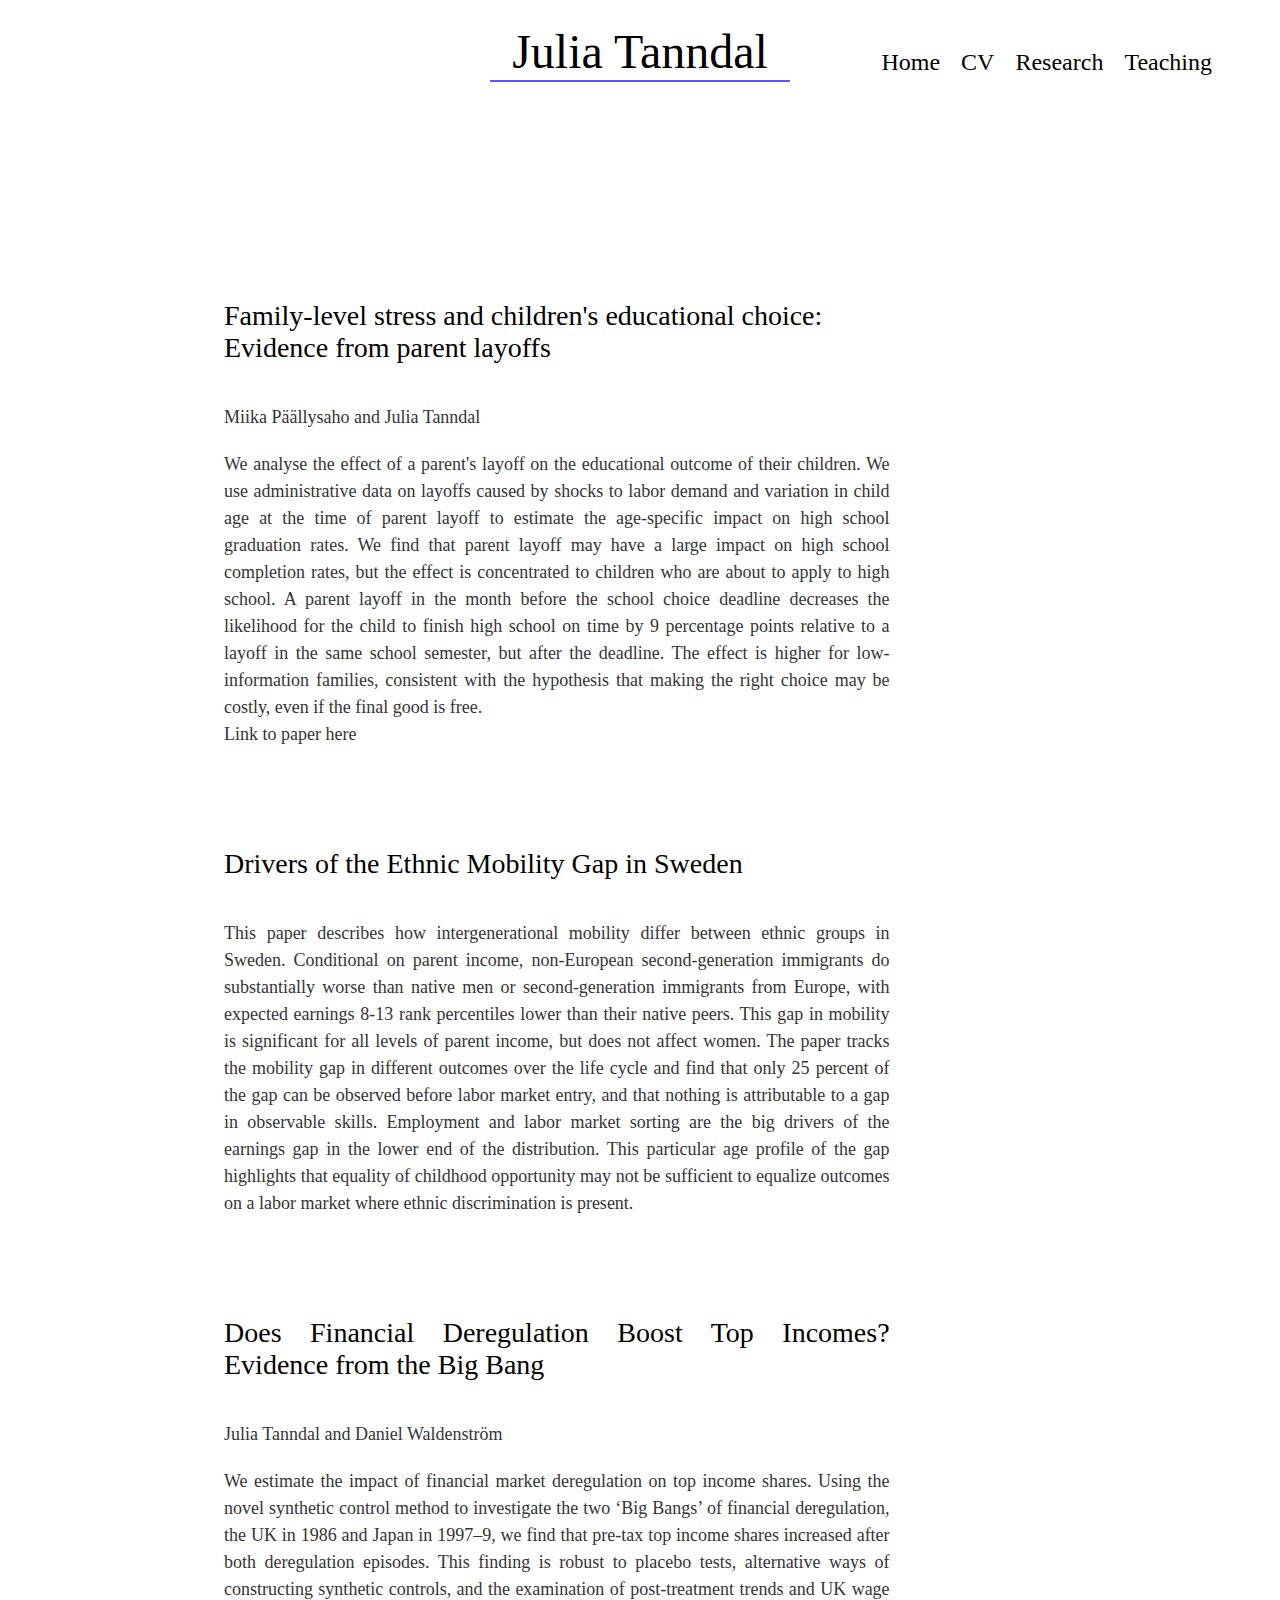
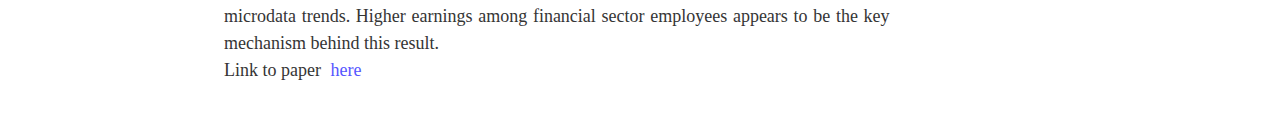
==== research.html @ 0c8aeaa5 "added menu for small screens to reasearch and teaching" ====
<!DOCTYPE html>
<html>
<head>
    <meta charset="utf-8" />
    <link rel="stylesheet" href="/style.css" />
</head>
<body style="margin: 0px;">
    <header>
        <div id="header-container" class="header-container-before">
            <div id="header-background"></div>
            <div id="hamburger-icon" class="hamburger-icon">
                <span></span>
                <span></span>
                <span></span>
                <span></span>
                <span></span>
                <span></span>
            </div>
            <a href="/" id="author-name" class="author-name-before"> Julia Tanndal </a>
            <div id="pages-buttons" class="pages-buttons-before">
                <div class="page-button">
                    <a href="/"> Home </a>
                </div>
                <div class="page-button">
                    <a href="/CV Julia Tanndal Jan19.pdf" target="_blank"> CV </a>
                </div>
                <div class="page-button">
                    <a href="/research"> Research </a>
                </div>
                <div class="page-button">
                    <a href="/teaching"> Teaching </a>
                </div>
            </div>
        </div>
        <div id="header-border">
            <div id="header-border-visible" class="header-border-before"></div>
        </div>
    </header>
    <main>
        <div class="content">
            <div class="top-padding"></div>
            <div class="research-title research-text">
                Family-level stress and children's educational choice: 
                <br>
                Evidence from parent layoffs
            </div>
            <div class="abstract-text body-text ">
                Miika Päällysaho and Julia Tanndal
            </div>
            <div class="abstract-text body-text research-text">
We analyse the effect of a parent's layoff on the educational outcome of their children. We use administrative data on layoffs caused by shocks to labor demand and variation in child age at the time of parent layoff to estimate the age-specific impact on high school graduation rates. We find that parent layoff may have a large impact on high school completion rates, but the effect is concentrated to children who are about to apply to high school. A parent layoff in the month before the school choice deadline decreases the likelihood for the child to finish high school on time by 9 percentage points relative to a layoff in the same school semester, but after the deadline. The effect is higher for low-information families, consistent with the hypothesis that making the right choice may be costly, even if the final good is free.
           
           <br>
            Link to paper here
            </div>
        <div class="research-title research-text">
                Drivers of the Ethnic Mobility Gap in Sweden
            </div>
            <div class="abstract-text body-text research-text">
            This paper describes how intergenerational mobility differ between ethnic groups in Sweden. Conditional on parent income, non-European second-generation immigrants do substantially worse than native men or second-generation immigrants from Europe, with expected earnings 8-13 rank percentiles lower than their native peers. This gap in mobility is significant for all levels of parent income, but does not affect women. The paper tracks the mobility gap in different outcomes over the life cycle and find that only 25 percent of the gap can be observed before labor market entry, and that nothing is attributable to a gap in observable skills. Employment and labor market sorting are the big drivers of the earnings gap in the lower end of the distribution. This particular age profile of the gap highlights that equality of childhood opportunity may not be sufficient to equalize outcomes on a labor market where ethnic discrimination is present.
            </div>
            <div class="research-title research-text">
                Does Financial Deregulation Boost Top Incomes? Evidence from the Big Bang

            </div>
            <div class="abstract-text body-text ">
                Julia Tanndal and Daniel Waldenström
            </div>
            <div class="abstract-text body-text research-text">
            We estimate the impact of financial market deregulation on top income shares. Using the novel synthetic control method to investigate the two ‘Big Bangs’ of financial deregulation, the UK in 1986 and Japan in 1997–9, we find that pre‐tax top income shares increased after both deregulation episodes. This finding is robust to placebo tests, alternative ways of constructing synthetic controls, and the examination of post‐treatment trends and UK wage microdata trends. Higher earnings among financial sector employees appears to be the key mechanism behind this result.
            <br>
            Link to paper <a href="https://doi.org/10.1111/ecca.12247" target="_blank" class="body-text paper-link">here</a>
        </div>
        </div>
    </main>

    <footer>
        <script src="header.js"></script>
    </footer>
</body>


</html>
---- style.css ----
body {
    width: 100%;
    margin: 0px;
}

#header-container {
    background-color: #ffffff;
    padding-top: 24px;
    position: fixed;
    width: 100%;
    z-index: 100;
    display: flex;
}

.header-container-before {
    transition: all 0.1s ease-in 0.0s;
    padding-bottom: 24px;
}

.header-container-after {
    padding-bottom: 0px;
    height: 31px;
    transition: all 0.1s ease-in 0.1s;
}

#header-border {
    position: fixed;
    width: 100%;
    height: 2px;
    top: 80px;
    z-index: 101;
}

#header-border-visible {
    background-color: #5656ff;
    margin-left: auto;
    margin-right: auto;
    height: 100%;
    position: relative;
    z-index: 4;
}

.header-border-before {
    width: 300px;
    top: 0px;
    transition: width 0.3s ease, top 0.1s ease-in 0.0s;
}

.header-border-after {
    width: 100%;
    top: -25px;
    transition: width 0.3s ease 0.0s, top 0.1s ease-in 0.1s;
}

#author-name {
    text-decoration: none;
    color: black;
    display: block;
    transition: all 0.3s ease 0.0s;
    z-index: 4;
}

.author-name-before {
    font-size: 48px;
    text-align: center;
    width: 300px;
    margin-left: auto;
    margin-right: auto;
}

.author-name-after {
    font-size: 24px;
    width: 100%;
    margin-left: auto;
    margin-right: auto;
    text-align: left;
    margin-left: 105px;
}

.pages-buttons-before{
    bottom: 24px;
}

.pages-buttons-after{
    bottom: 0px;
}

.page-button {
    padding: 3px;
    padding-right: 18px;
    align-self: center;
}
a { 
    text-decoration: none; font-size: 24px; color: black;
}
a:hover{
    color: gray; 
}

@media screen and (min-width: 1125px) {
    .content {
        width: 65%;
        margin-left: auto;
        margin-right: auto;
    }

    .about-author {
        padding-top: 90px;
        display: flex;
        width: 100%;
    }

    #pages-buttons { position: absolute; right: 50px; display: flex; }

}

@media screen and (max-width: 1125px) {
    .content {
        width: 90%;
        margin-left: auto;
        margin-right: auto;
    }

    .about-author {
        padding-top: 90px;
        display: flex;
        width: 100%;
        flex-direction: column;
    }


    #header-background { height: 80px; width: 100%; background-color: #ffffff; z-index: 3; position: absolute; top: -24px; }

    #hamburger-icon { display: flex !important; }

    #pages-buttons {
        display: flex;
        position: absolute;
        left: 0px;
        padding-left: 25px;
        top: -200px;
        padding-top: 25px;
        transition: top 1s ease 0s;
        flex-direction: column;
        z-index: 0;
        background-color: #ffffff;
        height: 145px;
    }

    .pages-buttons-after { bottom: 0px; border-right: 2px solid #5656ff; }
}

@media screen and (max-width: 750px)
{
    .yAxisMarker { font-family: 'Palatino'; font-size: 12px; }

    .yAxisText { font-family: 'Palatino'; font-size: 18px; }

    .xAxisMarker { font-family: 'Palatino'; font-size: 12px; }

    .xAxisText { font-family: 'Palatino'; font-size: 18px; }
    .graphTitle { font-family: 'Palatino'; font-size: 28px; }
    #graph-container { display: flex; flex-direction: column; position: relative; bottom: 160px; right: 250px; width: 500px; height: 350px; background-color: white; }
}
@media screen and (min-width: 751px)
{
    .yAxisMarker { font-family: 'Palatino'; font-size: 14px; }

    .yAxisText { font-family: 'Palatino'; font-size: 24px; }

    .xAxisMarker { font-family: 'Palatino'; font-size: 14px; }

    .xAxisText { font-family: 'Palatino'; font-size: 24px; }
    .graphTitle { font-family: 'Palatino'; font-size: 32px; }
    #graph-container { display: flex; flex-direction: column; position: relative; bottom: 260px; right: 350px; width: 700px; height: 495px; background-color: white; }
}

.author-portrait {
    flex: 1;
}

.about-author-text {
    padding-top: 10px;
    flex: 2;
    margin-left: 10px;
    margin-top: 20px;
}

.image {
    width: 400px;
}

.abstract {
    margin-top: 150px;
}

.title {
    font-family: 'Palatino', serif;
    font-size: 28px;
    text-align: center;
}

.subtitle {
    font-size: 30px;
}

.abstract-text {
    padding-top: 20px;
}

.body-text {
    font-family: 'Palatino', serif;
    text-align: justify;
    line-height: 1.5;
    font-size: 18px;
    color: #353535;
    z-index: 2;
}

#graph-placeholder {
    margin-top: 500px;
    width: 1px;
    height: 1px;
    position: sticky;
    top: 50%;
    left: 50%;
    z-index: -10;
    margin-bottom: 400px;
}


#graph-left {
    width: 130px;
    height: 100%;
}

#graph-bot {
    width: 100%;
    height: 80px;
}

.graph-right {
    width: 50px;
}

.graph-middle {
    display: flex;
    flex-direction: row;
    width: 100%;
    height: 90%;
}

#graph-top {
    height: 70px;
}

.graph-middle-bot {
    height: 70px;
}

.graph {
    width: 100%;
    height: 100%;
}

.graph-overlay-text {
    width: 700px;
    background-color: white;
    z-index: 50;
    margin-left: auto;
    margin-right: auto;
}

.graph-text-divider {
    padding: 300px;
}

.paper-link-container{
    display: flex;
    margin-left: auto;
    margin-right: auto;
    width: 190px;
    margin-bottom: 20px;
}

.paper-link { 
    display: inline;
    text-align: center;
    padding-left: 5px;
    color: #5656ff;
    cursor: pointer;
}

.paper-link:hover{
    color: #7676ff; 
}

.top-padding{
    padding-top: 250px;
}

.research-text{
    text-align: justify !important;
    margin-right: 20%;
    padding-bottom: 50px;
}


.research-title {
    font-family: 'Palatino', serif;
    font-size: 28px;
    text-align: Left;
    padding-top: 50px;
    padding-bottom: 20px;
}

#hamburger-icon{
    display: none;
}

.hamburger-icon { 
    height: 35px; 
    width: 53px;
    position: absolute; 
    left: 7px;
    top: 5px;
    cursor: pointer;
    z-index: 4;
    top: 16px;
}

.hamburger-icon.clicked{
    width: 53px;
    height: 40px;
}

.hamburger-icon > span { 
    width: 30px;
    height: 5px;
    background-color: #000000;
    border-radius: 3px;
    -webkit-transition: .25s ease-in-out;
    -moz-transition: .25s ease-in-out;
    -o-transition: .25s ease-in-out;
    transition: .25s ease-in-out;
    position: absolute;
}
.hamburger-icon span:nth-child(odd) {
    left: 0px;
}
.hamburger-icon span:nth-child(even) {
    left: 22px;
}
.hamburger-icon span:nth-child(-n+2) { 
    top: 0px;
}
.hamburger-icon span:nth-child(n+3):nth-child(-n+4) { 
    top: 12px;
}
.hamburger-icon span:nth-child(n+5):nth-child(-n+6) { 
    top: 24px;
}
#hamburger-icon.clicked span:nth-child(1), #hamburger-icon.clicked span:nth-child(6) { 
    -webkit-transform: rotate(45deg);
    -moz-transform: rotate(45deg);
    -o-transform: rotate(45deg);
    transform: rotate(45deg);
}
#hamburger-icon.clicked span:nth-child(2), #hamburger-icon.clicked span:nth-child(5) {
    -webkit-transform: rotate(-45deg);
    -moz-transform: rotate(-45deg);
    -o-transform: rotate(-45deg);
    transform: rotate(-45deg);
}
#hamburger-icon.clicked span:nth-child(1) {
    left: 5px;
    top: 7px;
}
#hamburger-icon.clicked span:nth-child(2) {
    left: calc(50% - 5px);
    top: 7px;
}

#hamburger-icon.clicked span:nth-child(3) { 
    left: -50%;
    opacity: 0;
}

#hamburger-icon.clicked span:nth-child(4) { 
    left: 100%;
    opacity: 0;
}

#hamburger-icon.clicked span:nth-child(5) { 
    left: 5px;
    top: 24px;
}

#hamburger-icon.clicked span:nth-child(6) { 
    left: calc(50% - 5px);
    top: 24px; 
}
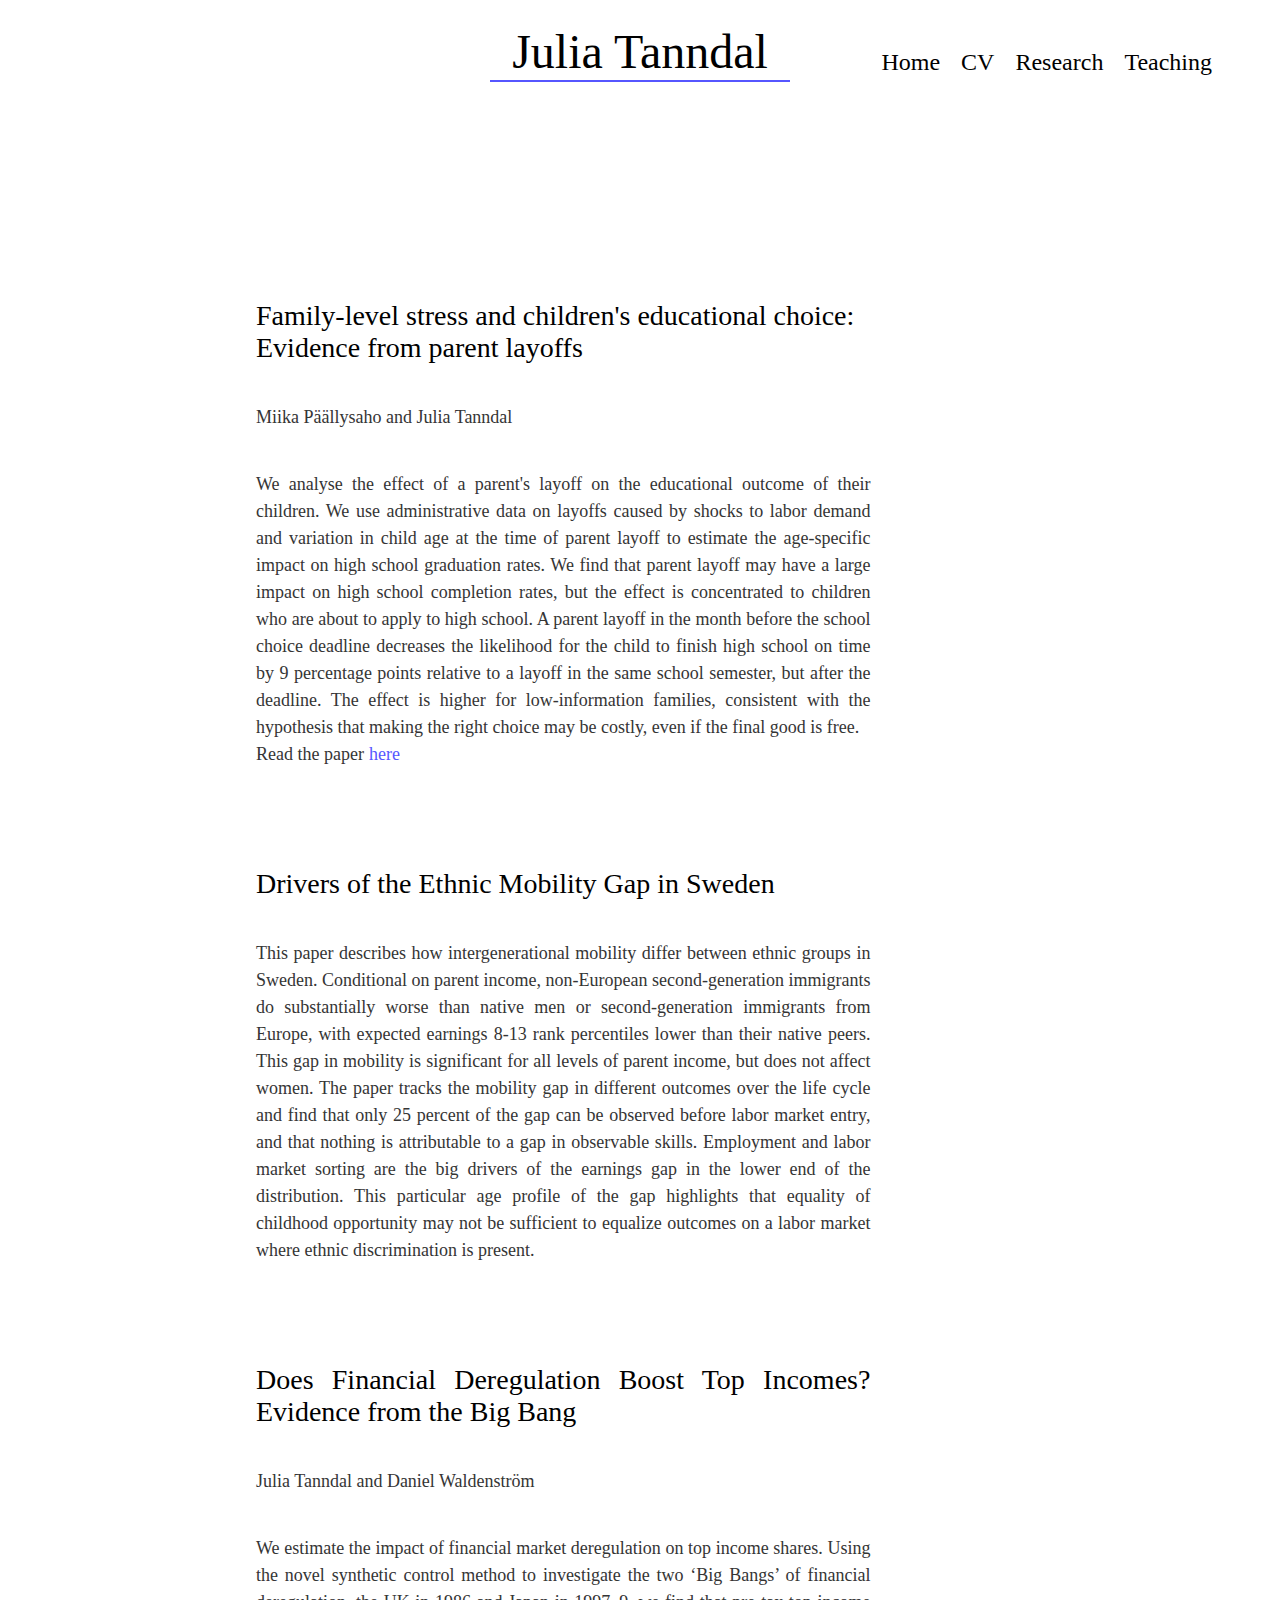
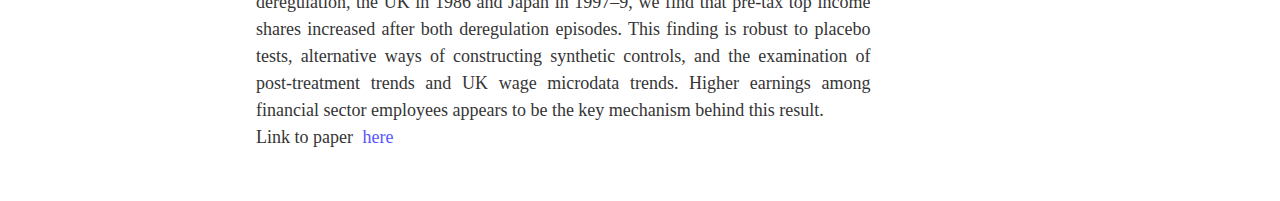
==== commit 1bf20674: "Add JMP" ====
--- a/research.html
+++ b/research.html
@@ -22,13 +22,13 @@
                     <a href="/"> Home </a>
                 </div>
                 <div class="page-button">
-                    <a href="/CV Julia Tanndal Jan19.pdf" target="_blank"> CV </a>
+                    <a href="/CV.pdf" target="_blank"> CV </a>
                 </div>
                 <div class="page-button">
-                    <a href="/research"> Research </a>
+                    <a href="/research.html"> Research </a>
                 </div>
                 <div class="page-button">
-                    <a href="/teaching"> Teaching </a>
+                    <a href="/teaching.html"> Teaching </a>
                 </div>
             </div>
         </div>
@@ -49,9 +49,9 @@
             </div>
             <div class="abstract-text body-text research-text">
 We analyse the effect of a parent's layoff on the educational outcome of their children. We use administrative data on layoffs caused by shocks to labor demand and variation in child age at the time of parent layoff to estimate the age-specific impact on high school graduation rates. We find that parent layoff may have a large impact on high school completion rates, but the effect is concentrated to children who are about to apply to high school. A parent layoff in the month before the school choice deadline decreases the likelihood for the child to finish high school on time by 9 percentage points relative to a layoff in the same school semester, but after the deadline. The effect is higher for low-information families, consistent with the hypothesis that making the right choice may be costly, even if the final good is free.
-           
            <br>
-            Link to paper here
+           Read the paper<a href="/JMP.pdf" target="_blank" class="body-text abstract-text paper-link">here</a>
+
             </div>
         <div class="research-title research-text">
                 Drivers of the Ethnic Mobility Gap in Sweden
--- a/style.css
+++ b/style.css
@@ -99,7 +99,7 @@
 
 @media screen and (min-width: 1125px) {
     .content {
-        width: 65%;
+        width: 60%;
         margin-left: auto;
         margin-right: auto;
     }
@@ -161,6 +161,7 @@
     .xAxisText { font-family: 'Palatino'; font-size: 18px; }
     .graphTitle { font-family: 'Palatino'; font-size: 28px; }
     #graph-container { display: flex; flex-direction: column; position: relative; bottom: 160px; right: 250px; width: 500px; height: 350px; background-color: white; }
+    .graph-overlay-text { width: 500px; background-color: white; z-index: 50; margin-left: auto; margin-right: auto; }
 }
 @media screen and (min-width: 751px)
 {
@@ -173,6 +174,7 @@
     .xAxisText { font-family: 'Palatino'; font-size: 24px; }
     .graphTitle { font-family: 'Palatino'; font-size: 32px; }
     #graph-container { display: flex; flex-direction: column; position: relative; bottom: 260px; right: 350px; width: 700px; height: 495px; background-color: white; }
+    .graph-overlay-text { width: 700px; background-color: white; z-index: 50; margin-left: auto; margin-right: auto; }
 }
 
 .author-portrait {
@@ -184,14 +186,16 @@
     flex: 2;
     margin-left: 10px;
     margin-top: 20px;
+    font-size: 20px;
 }
 
 .image {
-    width: 400px;
+    width: 300px;
 }
 
 .abstract {
     margin-top: 150px;
+
 }
 
 .title {
@@ -201,11 +205,12 @@
 }
 
 .subtitle {
-    font-size: 30px;
+    font-size: 26px;
 }
 
 .abstract-text {
     padding-top: 20px;
+    padding-bottom: 20px;
 }
 
 .body-text {
@@ -218,14 +223,12 @@
 }
 
 #graph-placeholder {
-    margin-top: 500px;
     width: 1px;
     height: 1px;
-    position: sticky;
-    top: 50%;
-    left: 50%;
-    z-index: -10;
-    margin-bottom: 400px;
+    margin-top: 250px;
+    margin-bottom: 250px;
+    margin-left: auto;
+    margin-right: auto;
 }
 
 
@@ -263,24 +266,18 @@
     height: 100%;
 }
 
-.graph-overlay-text {
-    width: 700px;
-    background-color: white;
-    z-index: 50;
-    margin-left: auto;
-    margin-right: auto;
-}
-
 .graph-text-divider {
-    padding: 300px;
+    padding-top: 800px;
 }
 
 .paper-link-container{
     display: flex;
+    text-align: justify;
     margin-left: auto;
     margin-right: auto;
     width: 190px;
     margin-bottom: 20px;
+    padding-bottom: 20px;
 }
 
 .paper-link { 
@@ -291,6 +288,7 @@
     cursor: pointer;
 }
 
+
 .paper-link:hover{
     color: #7676ff; 
 }
@@ -299,10 +297,12 @@
     padding-top: 250px;
 }
 
-.research-text{
-    text-align: justify !important;
-    margin-right: 20%;
-    padding-bottom: 50px;
+@media screen and (max-width: 740px) {
+    .research-text { text-align: justify !important; padding-bottom: 50px; }
+}
+@media screen and (min-width: 741px)
+{
+    .research-text { text-align: justify !important; margin-right: 20%; padding-bottom: 50px; }
 }
 
 
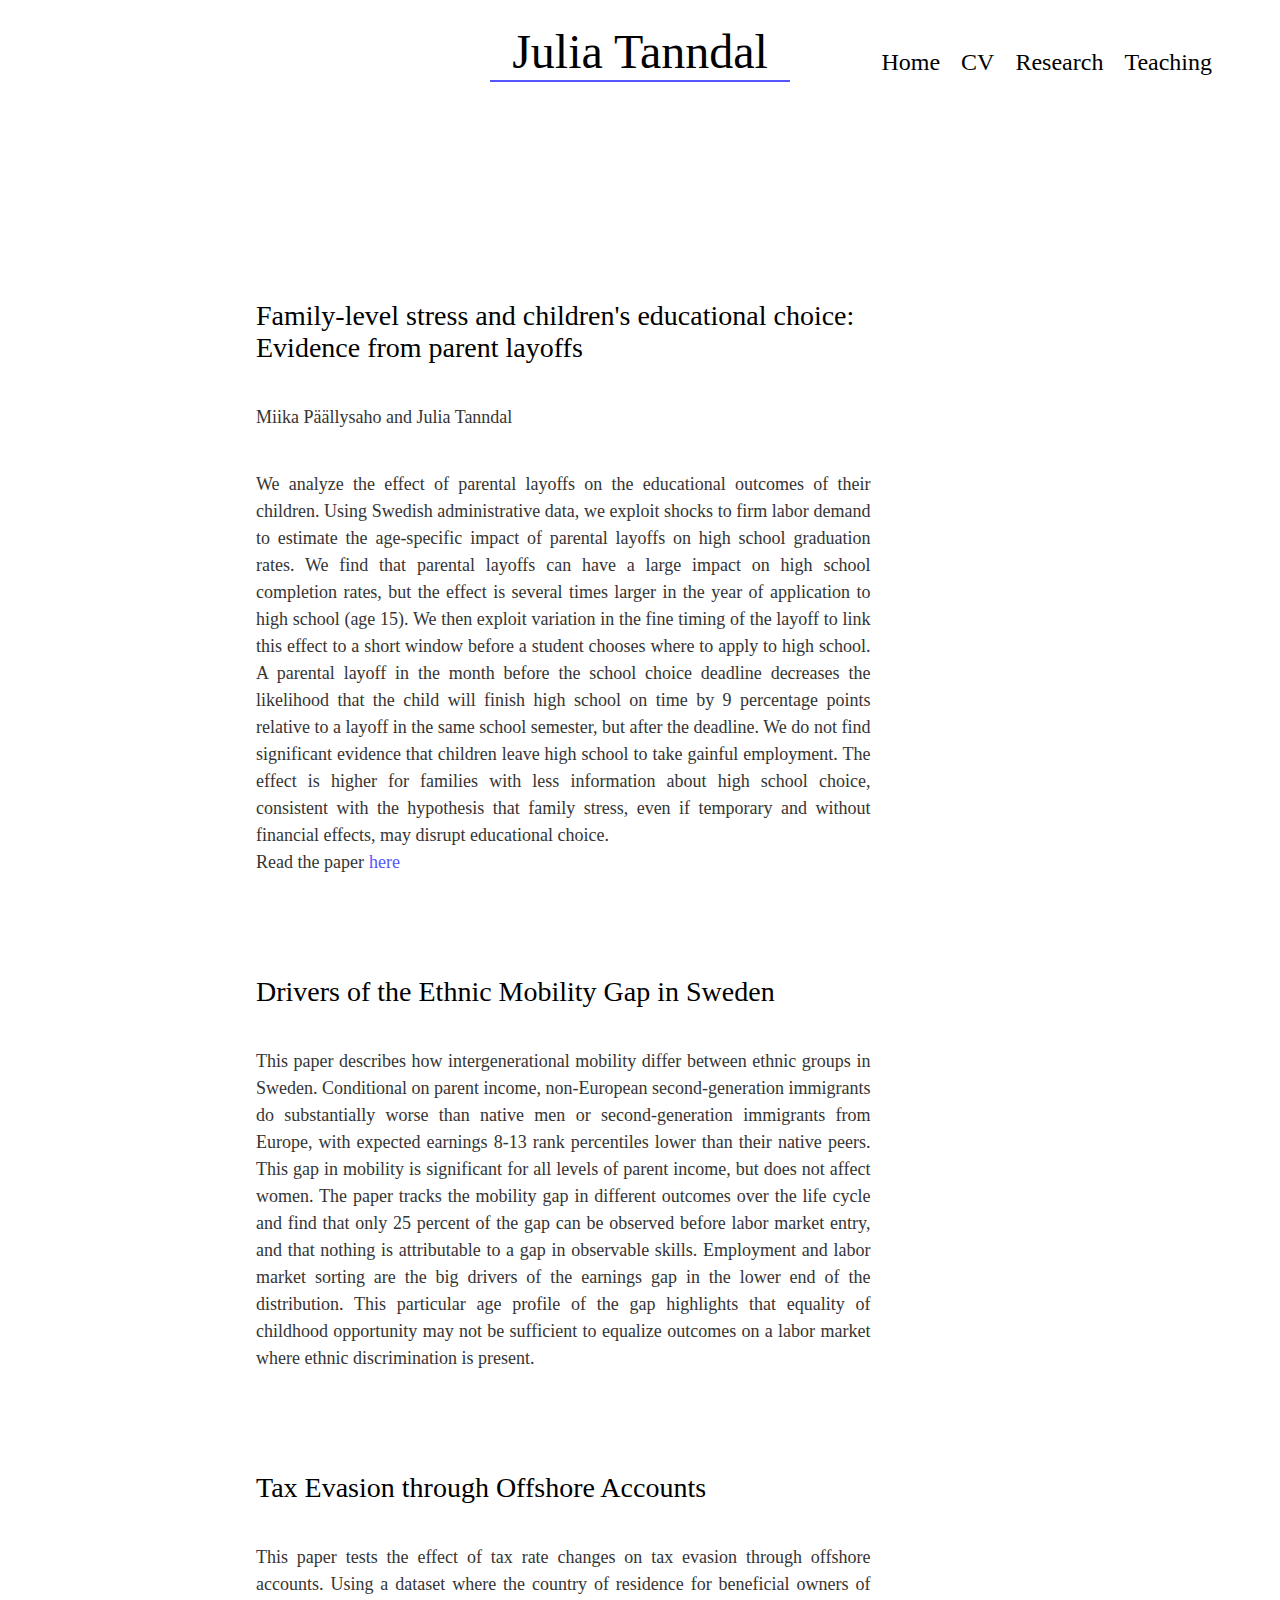
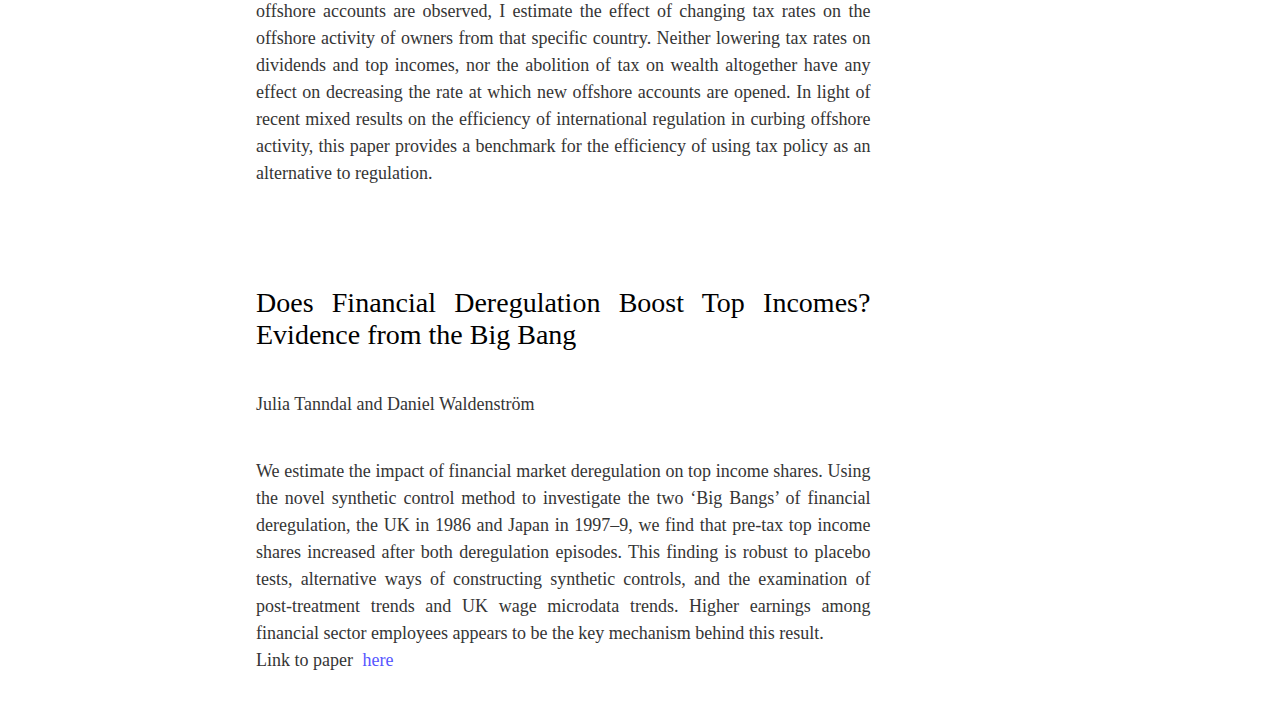
==== commit 82be8bce: "New abstract and uppdated cv" ====
--- a/research.html
+++ b/research.html
@@ -44,12 +44,12 @@
                 <br>
                 Evidence from parent layoffs
             </div>
-            <div class="abstract-text body-text ">
+         <div class="abstract-text body-text ">
                 Miika Päällysaho and Julia Tanndal
             </div>
             <div class="abstract-text body-text research-text">
-We analyse the effect of a parent's layoff on the educational outcome of their children. We use administrative data on layoffs caused by shocks to labor demand and variation in child age at the time of parent layoff to estimate the age-specific impact on high school graduation rates. We find that parent layoff may have a large impact on high school completion rates, but the effect is concentrated to children who are about to apply to high school. A parent layoff in the month before the school choice deadline decreases the likelihood for the child to finish high school on time by 9 percentage points relative to a layoff in the same school semester, but after the deadline. The effect is higher for low-information families, consistent with the hypothesis that making the right choice may be costly, even if the final good is free.
-           <br>
+                We analyze the effect of parental layoffs on the educational outcomes of their children. Using Swedish administrative data, we exploit shocks to firm labor demand to estimate the age-specific impact of parental layoffs on high school graduation rates. We find that parental layoffs can have a large impact on high school completion rates, but the effect is several times larger in the year of application to high school (age 15). We then exploit variation in the fine timing of the layoff to link this effect to a short window before a student chooses where to apply to high school. A parental layoff in the month before the school choice deadline decreases the likelihood that the child will finish high school on time by 9 percentage points relative to a layoff in the same school semester, but after the deadline. We do not find significant evidence that children leave high school to take gainful employment. The effect is higher for families with less information about high school choice, consistent with the hypothesis that family stress, even if temporary and without financial effects, may disrupt educational choice.
+                  <br>
            Read the paper<a href="/JMP.pdf" target="_blank" class="body-text abstract-text paper-link">here</a>
 
             </div>
@@ -59,9 +59,14 @@
             <div class="abstract-text body-text research-text">
             This paper describes how intergenerational mobility differ between ethnic groups in Sweden. Conditional on parent income, non-European second-generation immigrants do substantially worse than native men or second-generation immigrants from Europe, with expected earnings 8-13 rank percentiles lower than their native peers. This gap in mobility is significant for all levels of parent income, but does not affect women. The paper tracks the mobility gap in different outcomes over the life cycle and find that only 25 percent of the gap can be observed before labor market entry, and that nothing is attributable to a gap in observable skills. Employment and labor market sorting are the big drivers of the earnings gap in the lower end of the distribution. This particular age profile of the gap highlights that equality of childhood opportunity may not be sufficient to equalize outcomes on a labor market where ethnic discrimination is present.
             </div>
+         <div class="research-title research-text">
+            Tax Evasion through Offshore Accounts
+            </div>
+            <div class="abstract-text body-text research-text">
+                This paper tests the effect of tax rate changes on tax evasion through offshore accounts. Using a dataset where the country of residence for beneficial owners of offshore accounts are observed, I estimate the effect of changing tax rates on the offshore activity of owners from that specific country. Neither lowering tax rates on dividends and top incomes, nor the abolition of tax on wealth altogether have any effect on decreasing the rate at which new offshore accounts are opened. In light of recent mixed results on the efficiency of international regulation in curbing offshore activity, this paper provides a benchmark for the efficiency of using tax policy as an alternative to regulation.
+             </div>   
             <div class="research-title research-text">
                 Does Financial Deregulation Boost Top Incomes? Evidence from the Big Bang
-
             </div>
             <div class="abstract-text body-text ">
                 Julia Tanndal and Daniel Waldenström
--- a/style.css
+++ b/style.css
@@ -272,7 +272,6 @@
 
 .paper-link-container{
     display: flex;
-    text-align: justify;
     margin-left: auto;
     margin-right: auto;
     width: 190px;
@@ -287,7 +286,6 @@
     color: #5656ff;
     cursor: pointer;
 }
-
 
 .paper-link:hover{
     color: #7676ff; 
@@ -399,4 +397,4 @@
 #hamburger-icon.clicked span:nth-child(6) { 
     left: calc(50% - 5px);
     top: 24px; 
-}+}
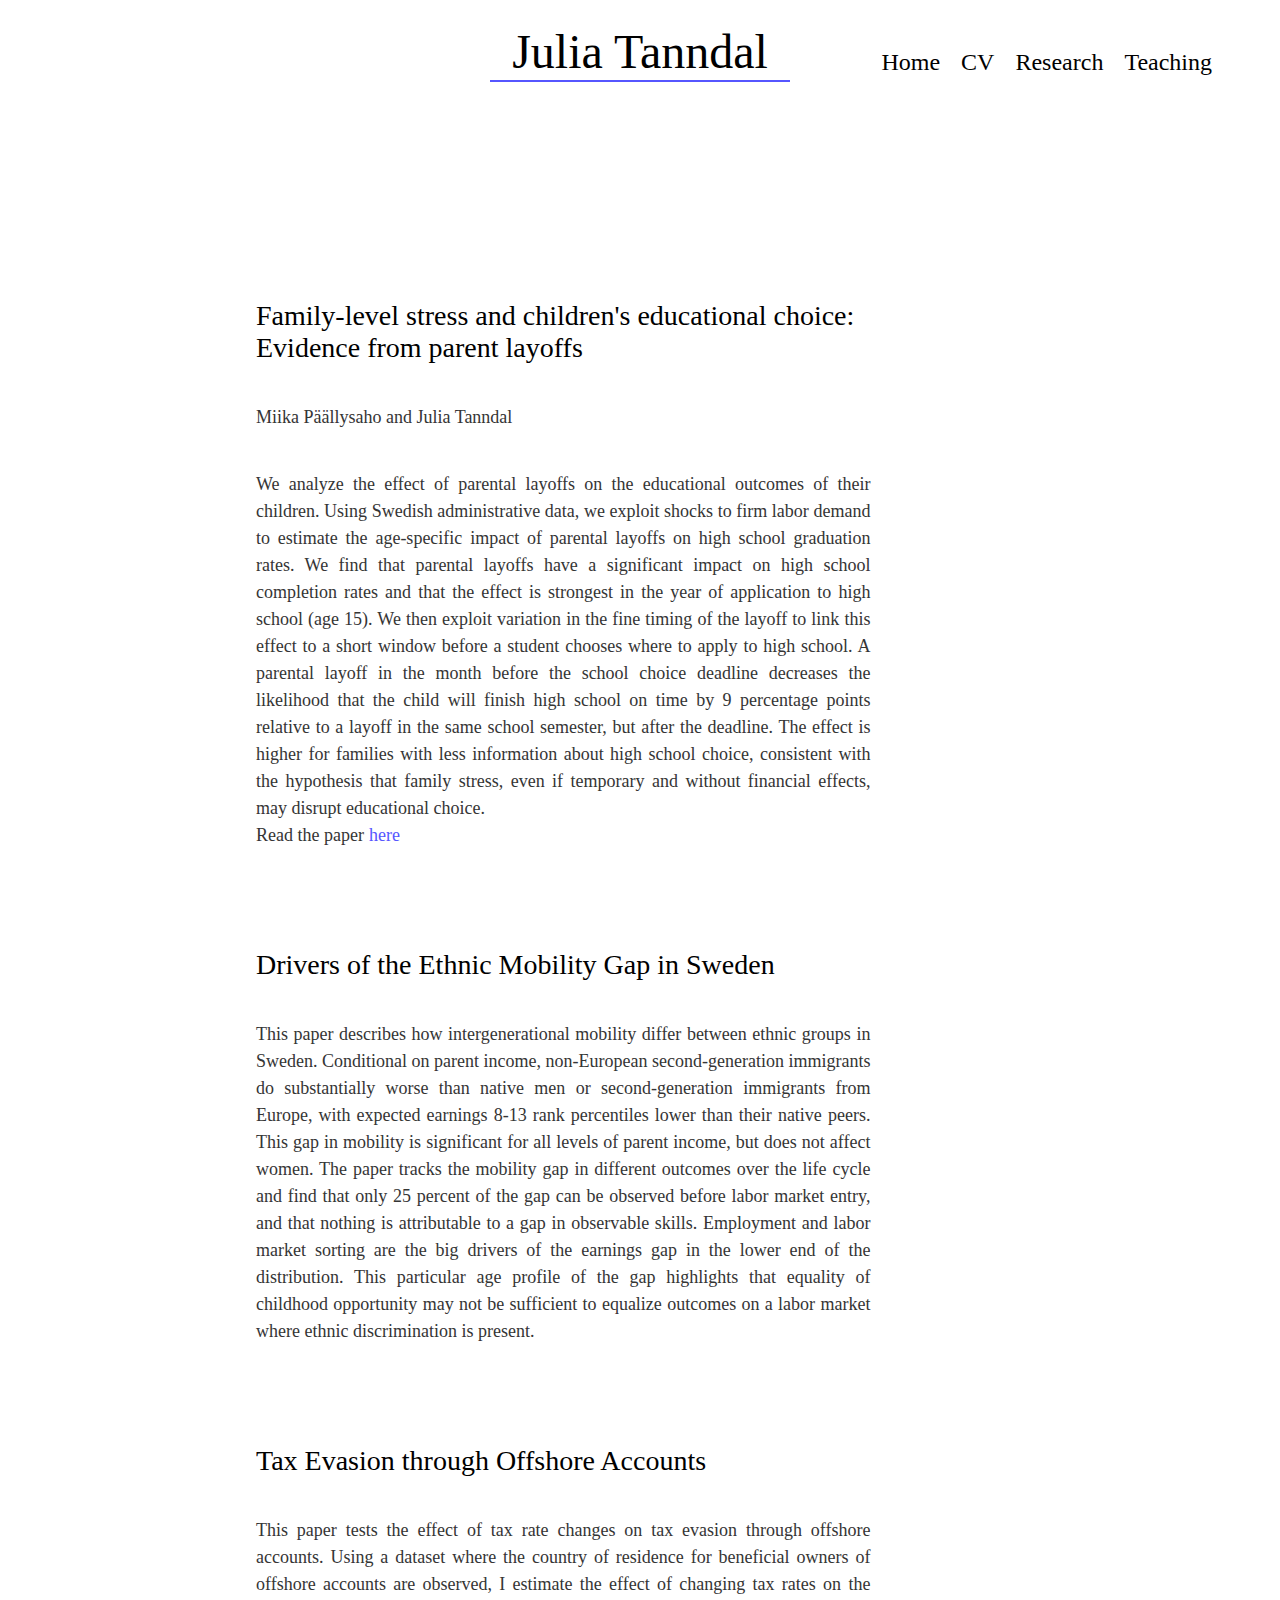
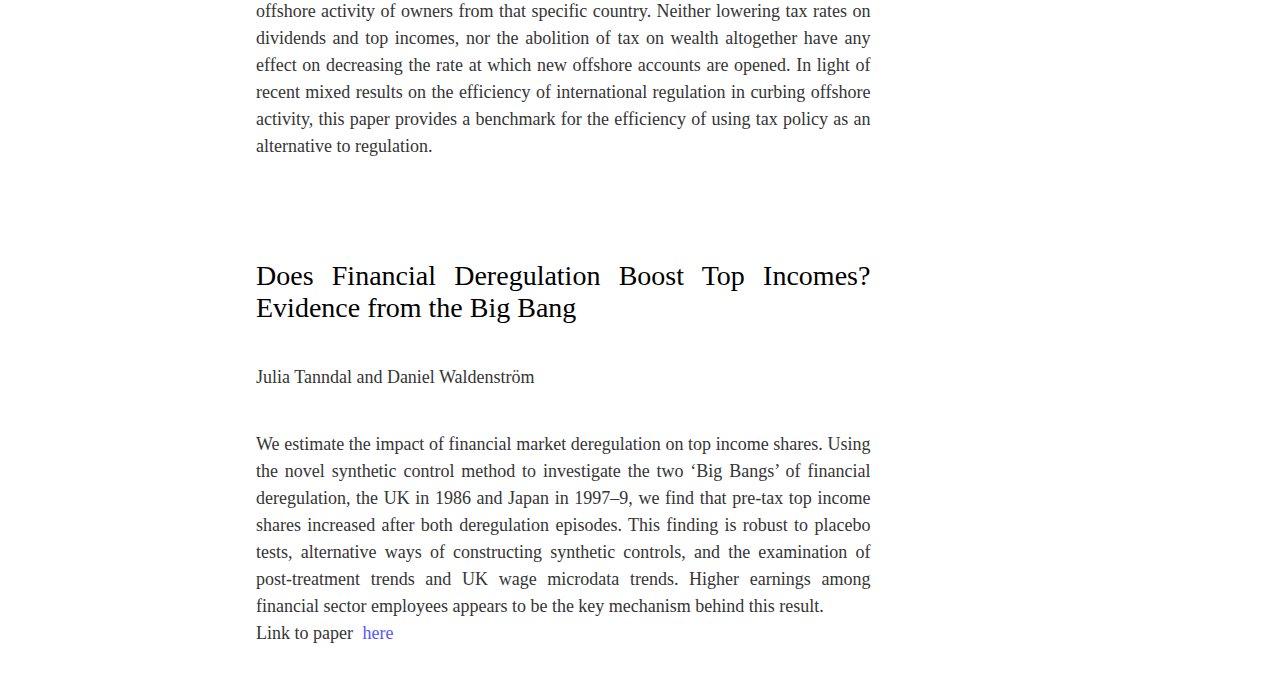
==== commit 0580cefc: "Update abstract" ====
--- a/research.html
+++ b/research.html
@@ -48,7 +48,7 @@
                 Miika Päällysaho and Julia Tanndal
             </div>
             <div class="abstract-text body-text research-text">
-                We analyze the effect of parental layoffs on the educational outcomes of their children. Using Swedish administrative data, we exploit shocks to firm labor demand to estimate the age-specific impact of parental layoffs on high school graduation rates. We find that parental layoffs can have a large impact on high school completion rates, but the effect is several times larger in the year of application to high school (age 15). We then exploit variation in the fine timing of the layoff to link this effect to a short window before a student chooses where to apply to high school. A parental layoff in the month before the school choice deadline decreases the likelihood that the child will finish high school on time by 9 percentage points relative to a layoff in the same school semester, but after the deadline. We do not find significant evidence that children leave high school to take gainful employment. The effect is higher for families with less information about high school choice, consistent with the hypothesis that family stress, even if temporary and without financial effects, may disrupt educational choice.
+                We analyze the effect of parental layoffs on the educational outcomes of their children. Using Swedish administrative data, we exploit shocks to firm labor demand to estimate the age-specific impact of parental layoffs on high school graduation rates. We find that parental layoffs have a significant impact on high school completion rates and that the effect is strongest in the year of application to high school (age 15). We then exploit variation in the fine timing of the layoff to link this effect to a short window before a student chooses where to apply to high school. A parental layoff in the month before the school choice deadline decreases the likelihood that the child will finish high school on time by 9 percentage points relative to a layoff in the same school semester, but after the deadline. The effect is higher for families with less information about high school choice, consistent with the hypothesis that family stress, even if temporary and without financial effects, may disrupt educational choice.
                   <br>
            Read the paper<a href="/JMP.pdf" target="_blank" class="body-text abstract-text paper-link">here</a>
 
--- a/style.css
+++ b/style.css
@@ -105,9 +105,9 @@
     }
 
     .about-author {
-        padding-top: 90px;
+        padding-top: 110px;
         display: flex;
-        width: 100%;
+        width: 90%;
     }
 
     #pages-buttons { position: absolute; right: 50px; display: flex; }
@@ -182,7 +182,7 @@
 }
 
 .about-author-text {
-    padding-top: 10px;
+    padding-top: 30px;
     flex: 2;
     margin-left: 10px;
     margin-top: 20px;
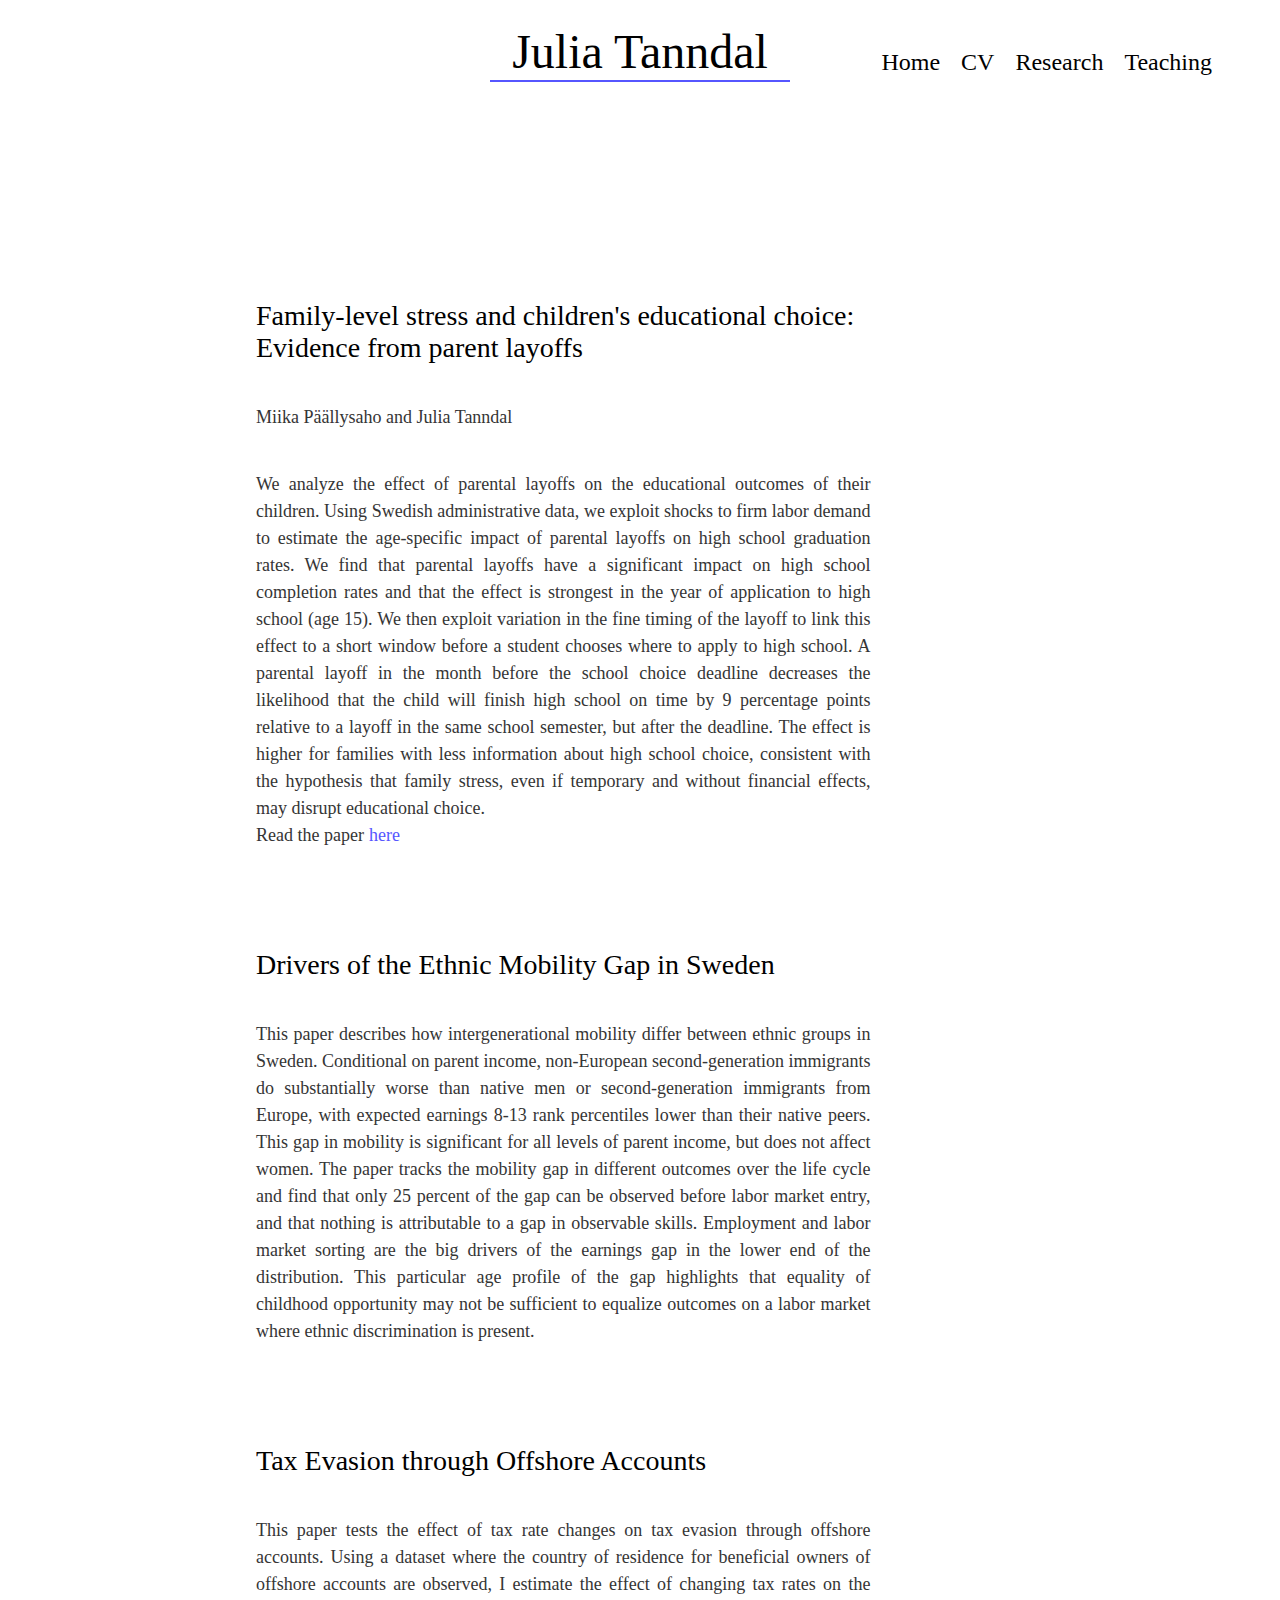
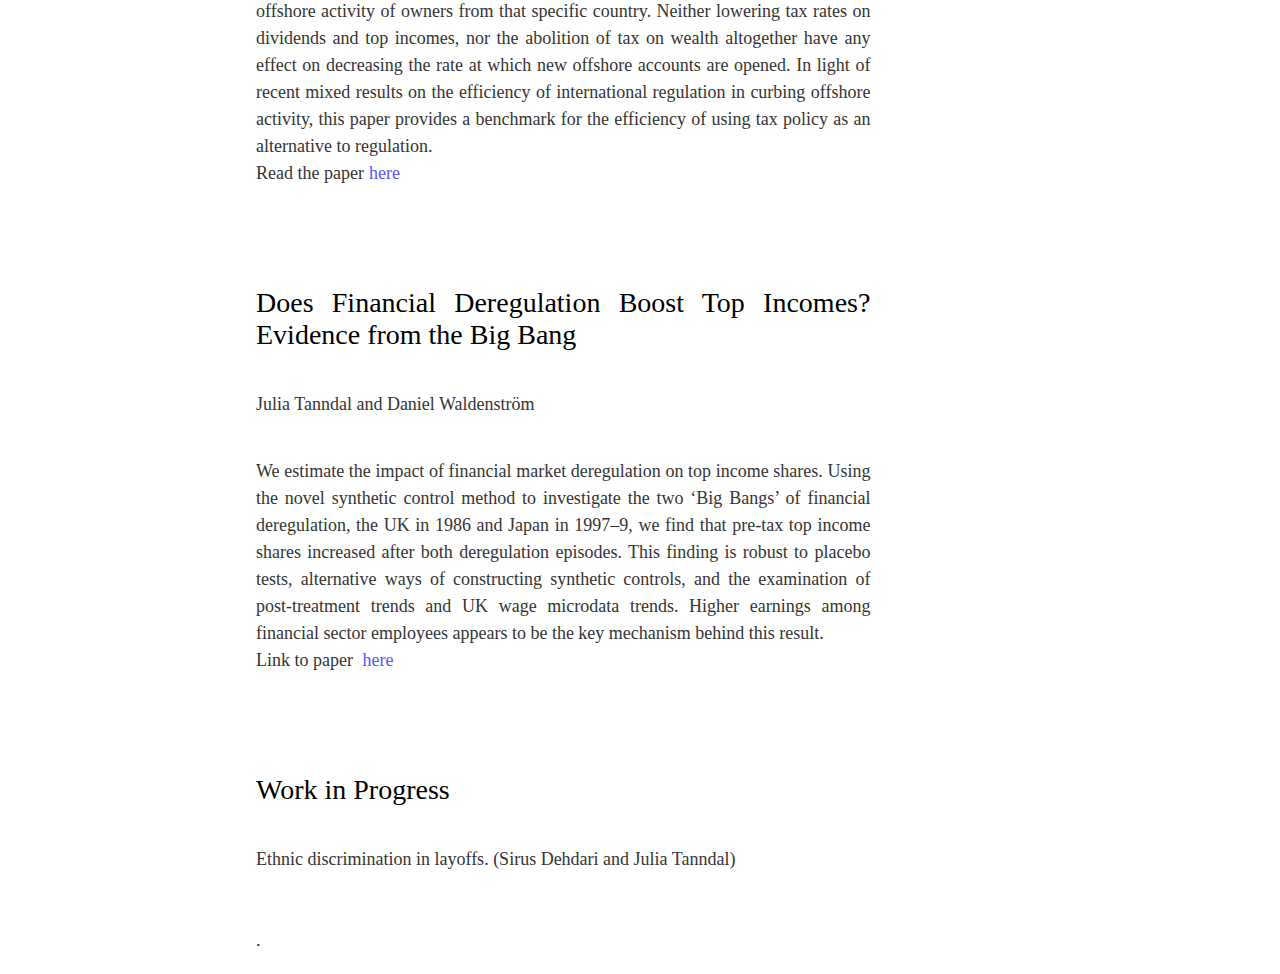
==== commit 8769b5f2: "Update research.html" ====
--- a/research.html
+++ b/research.html
@@ -64,7 +64,9 @@
             </div>
             <div class="abstract-text body-text research-text">
                 This paper tests the effect of tax rate changes on tax evasion through offshore accounts. Using a dataset where the country of residence for beneficial owners of offshore accounts are observed, I estimate the effect of changing tax rates on the offshore activity of owners from that specific country. Neither lowering tax rates on dividends and top incomes, nor the abolition of tax on wealth altogether have any effect on decreasing the rate at which new offshore accounts are opened. In light of recent mixed results on the efficiency of international regulation in curbing offshore activity, this paper provides a benchmark for the efficiency of using tax policy as an alternative to regulation.
-             </div>   
+            <br>
+            Read the paper<a href="/TanndalTaxEvasion.pdf" target="_blank" class="body-text abstract-text paper-link">here</a>
+            </div>   
             <div class="research-title research-text">
                 Does Financial Deregulation Boost Top Incomes? Evidence from the Big Bang
             </div>
@@ -76,6 +78,17 @@
             <br>
             Link to paper <a href="https://doi.org/10.1111/ecca.12247" target="_blank" class="body-text paper-link">here</a>
         </div>
+        <div class="research-title research-text">
+            Work in Progress
+        </div>
+        <div class="abstract-text body-text ">
+            Ethnic discrimination in layoffs. (Sirus Dehdari and Julia Tanndal)
+            <br>
+            <br>
+            <br>
+            .
+        </div>
+    </div>
         </div>
     </main>
 
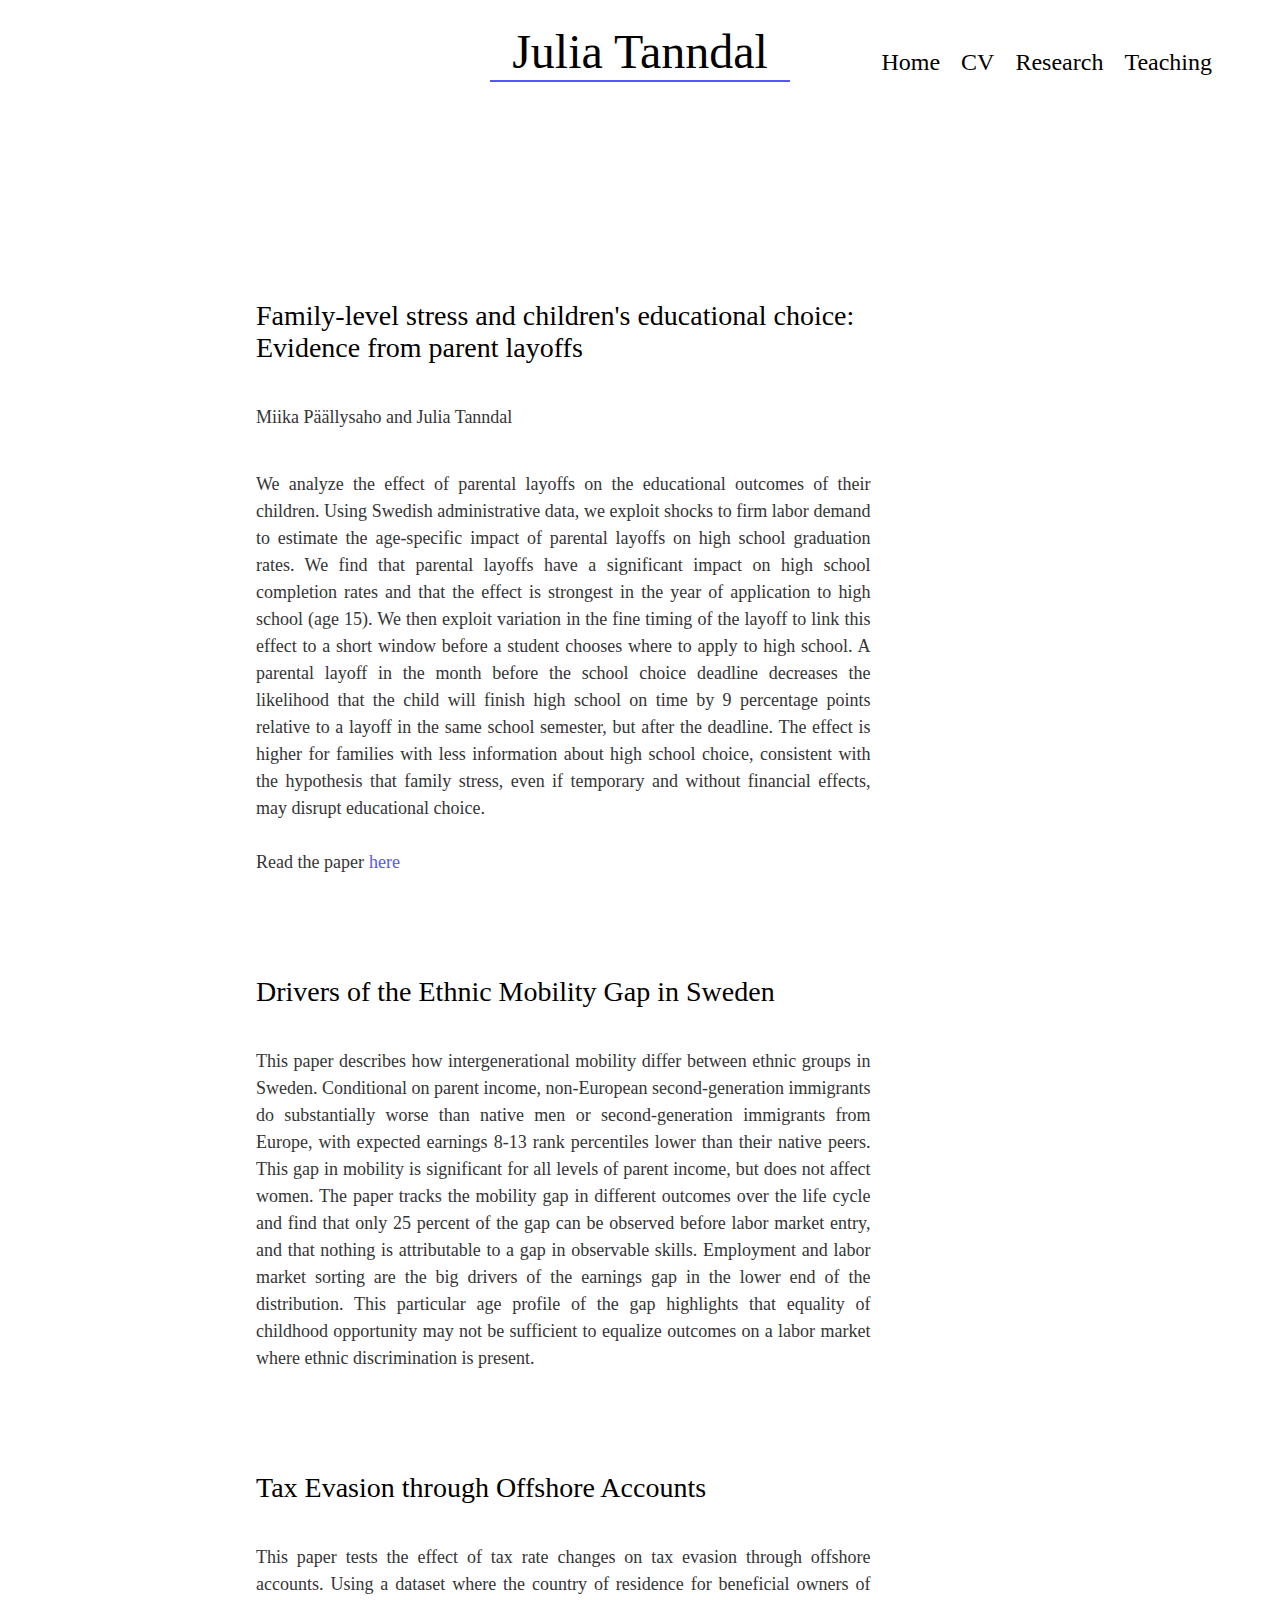
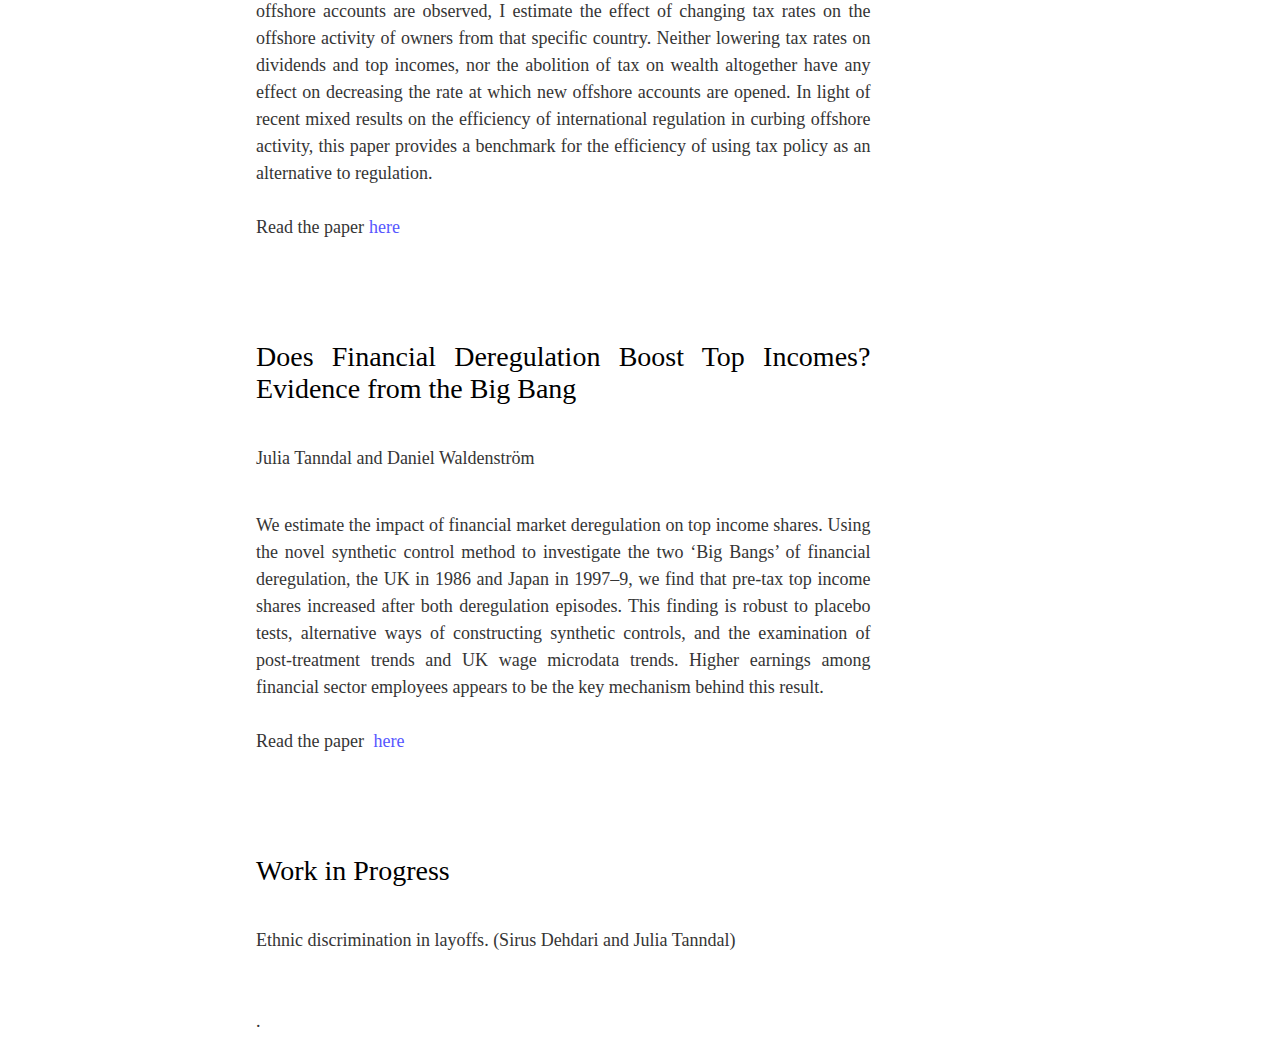
==== commit 915a11c6: "Update front page and research" ====
--- a/research.html
+++ b/research.html
@@ -50,6 +50,7 @@
             <div class="abstract-text body-text research-text">
                 We analyze the effect of parental layoffs on the educational outcomes of their children. Using Swedish administrative data, we exploit shocks to firm labor demand to estimate the age-specific impact of parental layoffs on high school graduation rates. We find that parental layoffs have a significant impact on high school completion rates and that the effect is strongest in the year of application to high school (age 15). We then exploit variation in the fine timing of the layoff to link this effect to a short window before a student chooses where to apply to high school. A parental layoff in the month before the school choice deadline decreases the likelihood that the child will finish high school on time by 9 percentage points relative to a layoff in the same school semester, but after the deadline. The effect is higher for families with less information about high school choice, consistent with the hypothesis that family stress, even if temporary and without financial effects, may disrupt educational choice.
                   <br>
+                  <br>
            Read the paper<a href="/JMP.pdf" target="_blank" class="body-text abstract-text paper-link">here</a>
 
             </div>
@@ -65,6 +66,7 @@
             <div class="abstract-text body-text research-text">
                 This paper tests the effect of tax rate changes on tax evasion through offshore accounts. Using a dataset where the country of residence for beneficial owners of offshore accounts are observed, I estimate the effect of changing tax rates on the offshore activity of owners from that specific country. Neither lowering tax rates on dividends and top incomes, nor the abolition of tax on wealth altogether have any effect on decreasing the rate at which new offshore accounts are opened. In light of recent mixed results on the efficiency of international regulation in curbing offshore activity, this paper provides a benchmark for the efficiency of using tax policy as an alternative to regulation.
             <br>
+            <br>
             Read the paper<a href="/TanndalTaxEvasion.pdf" target="_blank" class="body-text abstract-text paper-link">here</a>
             </div>   
             <div class="research-title research-text">
@@ -76,7 +78,8 @@
             <div class="abstract-text body-text research-text">
             We estimate the impact of financial market deregulation on top income shares. Using the novel synthetic control method to investigate the two ‘Big Bangs’ of financial deregulation, the UK in 1986 and Japan in 1997–9, we find that pre‐tax top income shares increased after both deregulation episodes. This finding is robust to placebo tests, alternative ways of constructing synthetic controls, and the examination of post‐treatment trends and UK wage microdata trends. Higher earnings among financial sector employees appears to be the key mechanism behind this result.
             <br>
-            Link to paper <a href="https://doi.org/10.1111/ecca.12247" target="_blank" class="body-text paper-link">here</a>
+            <br>
+            Read the paper <a href="https://doi.org/10.1111/ecca.12247" target="_blank" class="body-text paper-link">here</a>
         </div>
         <div class="research-title research-text">
             Work in Progress
